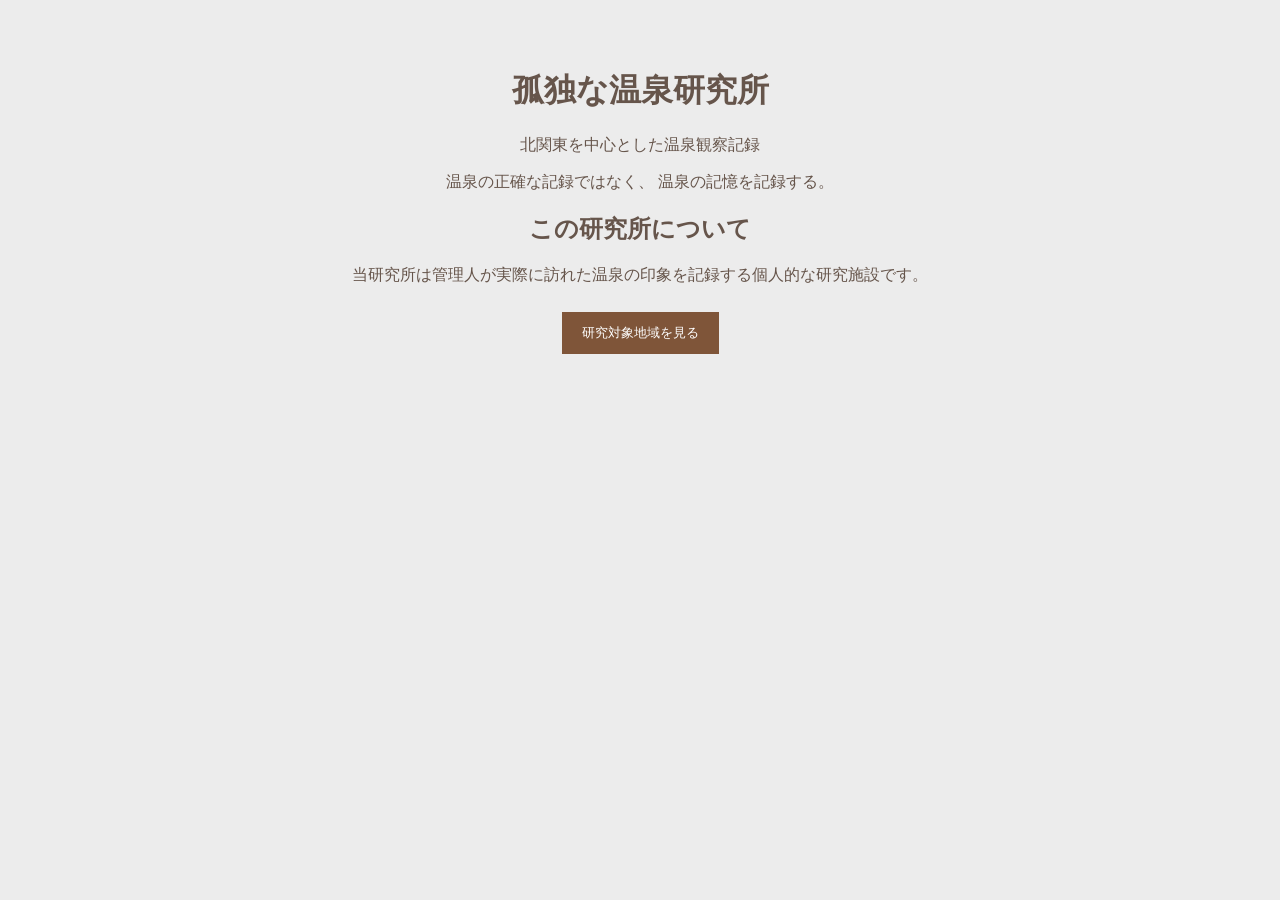
==== docs/spa.html @ 88f8500b "Update spa.html" ====
<!DOCTYPE html>
<html lang="ja">

<head>
    <meta charset="UTF-8">
    <meta name="viewport" content="width=device-width, initial-scale=1.0">

    <title>SPA test</title>
    <link rel="stylesheet" href="../css/map.css">
    <style>

        body {
            background-color: #ececec;
            color: #66554b;
            font-family:
                "Yu Mincho",
                "Hiragino Mincho ProN",
                serif;

            padding: 40px;
        }

        h1 {
            text-align: center;
        }

        button {
            background: #7f5539;
            color: white;
            border: none;
            padding: 12px 20px;
            cursor: pointer;
            margin: 10px;
        }

        button:hover {
            background: #c86b2a;
        }

        .page {
            text-align: center;
        }

        .map-image {
            width: 500px;
            max-width: 100%;
        }

    </style>

</head>

<body>

    <div id="app"></div>

    <script>

        function render(page) {

            const app = document.getElementById("app");

            if (page === "top") {

                app.innerHTML = `
                    <div class="page">

                        <h1>孤独な温泉研究所</h1>
                        
                        <p class="subtitle">
                            北関東を中心とした温泉観察記録
                        </p>
                        
                        <p>
                            温泉の正確な記録ではなく、
                            温泉の記憶を記録する。
                        </p>
                        
                       <h2>この研究所について</h2>

                        <p>
                            当研究所は管理人が実際に訪れた温泉の印象を記録する個人的な研究施設です。
                        </p>

                        <button onclick="render('map')">
                            研究対象地域を見る
                        </button>
                    </div>
                `;
            }

            if (page === "map") {

                app.innerHTML = `
                    <div class="page">
                        <h1>研究対象地域</h1>
                        
                        <ul>
                            <li><a href="#" onclick="render('tochigi')">栃木県</a></li>
                            <li><a href="#" onclick="render('gunma')" >群馬県</a></li>
                            <li><a href="#" onclick="render('yamagata')">山形県</a></li>
                        </ul>
                    </div>
                `;
            }
            if (page === "tochigi") {

                app.innerHTML = `
                    <div class="page">

                      <div class="map-container">
                      <img src="../img/tochigi.png" alt="栃木県">
                          
                            <a href="#" class="onsen nasu">
                                <span class="dot"></span>
                                <span class="label">那須温泉</span>
                            </a>
                        <br>

                        <button onclick="render('nasu')">
                            那須温泉
                        </button>

                        <br>

                        <button onclick="render('top')">
                            戻る
                        </button>

                    </div>
                `;
            }

            if (page === "nasu") {

                app.innerHTML = `
                    <div class="page">

                        <h1>那須温泉</h1>

                        <p>
                            那須連山の麓に広がる歴史ある温泉地。
                        </p>

                        <button onclick="render('map')">
                            栃木県へ戻る
                        </button>

                    </div>
                `;
            }

        }

        render("top");

    </script>

</body>

</html>
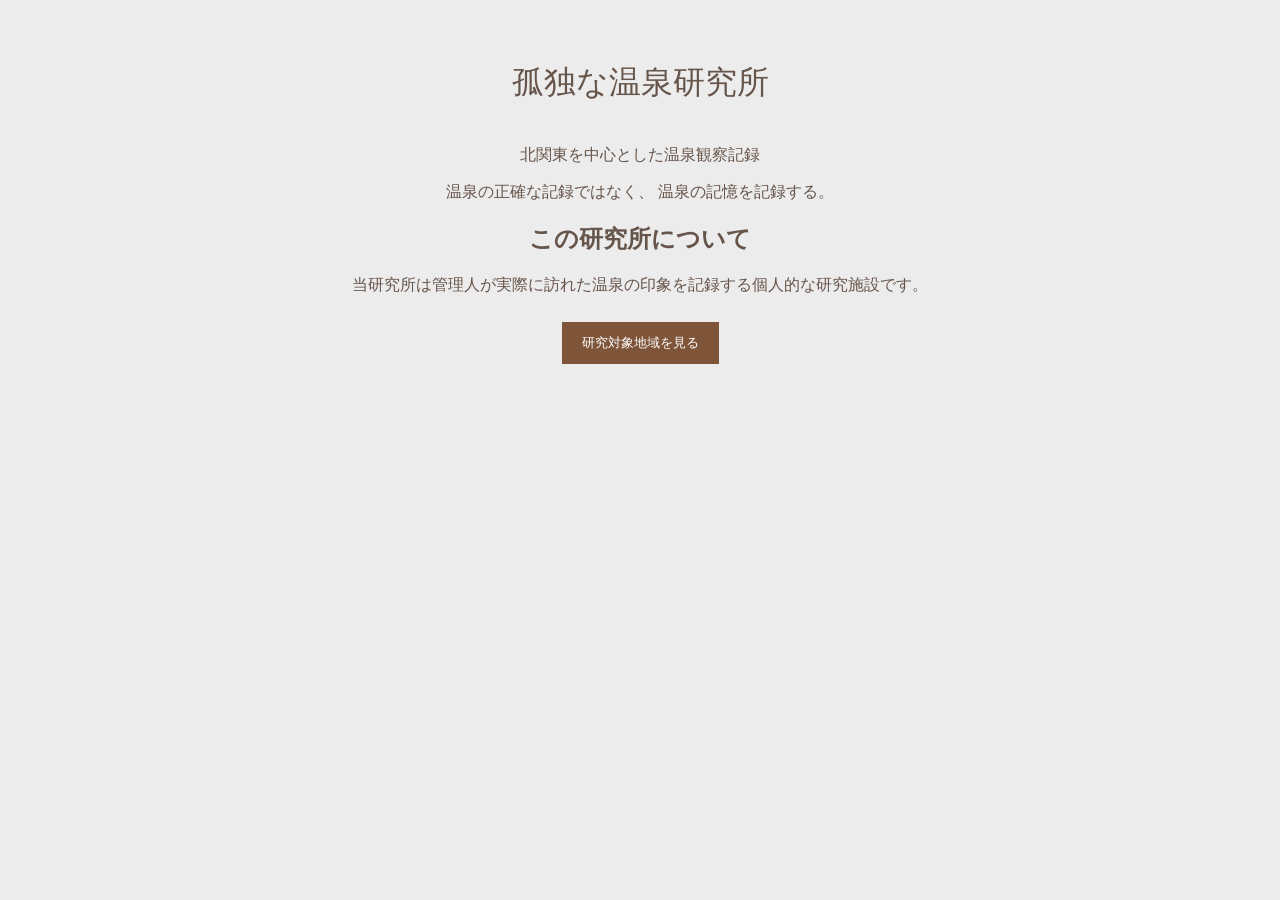
==== commit 84d3d78d: "Update spa.html" ====
--- a/docs/spa.html
+++ b/docs/spa.html
@@ -6,7 +6,7 @@
     <meta name="viewport" content="width=device-width, initial-scale=1.0">
 
     <title>SPA test</title>
-    <link rel="stylesheet" href="../css/map.css">
+    <link rel="stylesheet" href="./css/map.css">
     <style>
 
         body {
@@ -109,7 +109,7 @@
                     <div class="page">
 
                       <div class="map-container">
-                      <img src="../img/tochigi.png" alt="栃木県">
+                      <img src="./img/tochigi.png" alt="栃木県">
                           
                             <a href="#" class="onsen nasu">
                                 <span class="dot"></span>
--- a/docs/css/map.css
+++ b/docs/css/map.css
@@ -0,0 +1,89 @@
+/* 背景 */
+body {
+    margin: 0;
+    padding: 40px;
+    background-color: #ececec;
+    color: #66554b;
+    font-family:
+        "Yu Mincho",
+        "Hiragino Mincho ProN",
+        serif;
+}
+
+/* タイトル */
+h1 {
+    text-align: center;
+    font-weight: normal;
+    margin-bottom: 40px;
+}
+
+/* 地図エリア */
+.map-container {
+    position: relative;
+    width: 600px;
+    margin: 0 auto;
+}
+
+/* 地図 */
+.map-container img {
+    width: 100%;
+    display: block;
+}
+
+/* 温泉共通 */
+.onsen {
+    position: absolute;
+    text-decoration: none;
+    color: #66554b;
+}
+
+/* ● */
+.dot {
+    display: inline-block;
+    width: 14px;
+    height: 14px;
+    border-radius: 50%;
+    background-color: #7f5539;
+    vertical-align: middle;
+}
+
+/* ラベル */
+.label {
+    margin-left: 8px;
+    font-size: 18px;
+    vertical-align: middle;
+    color: #66554b;
+    transition: all 0.3s ease;  
+}
+
+/* 那須温泉 */
+.nasu {
+    top: 20%;
+    left: 60%;
+}
+
+/* 伊香保温泉 */
+.ikaho {
+    top: 40%;
+    left: 30%;
+}
+
+/* ホバー */
+.onsen:hover .dot {
+    width: auto;
+    height: auto;
+    background: none;
+}
+
+.onsen:hover .label {
+   color: #e67e22;
+   font-size: 22px;
+}
+
+/* ♨を表示 */
+.onsen:hover .dot::before {
+    content: "♨";
+    color: #e67e22;
+    font-size: 24px;
+    line-height: 1;
+}
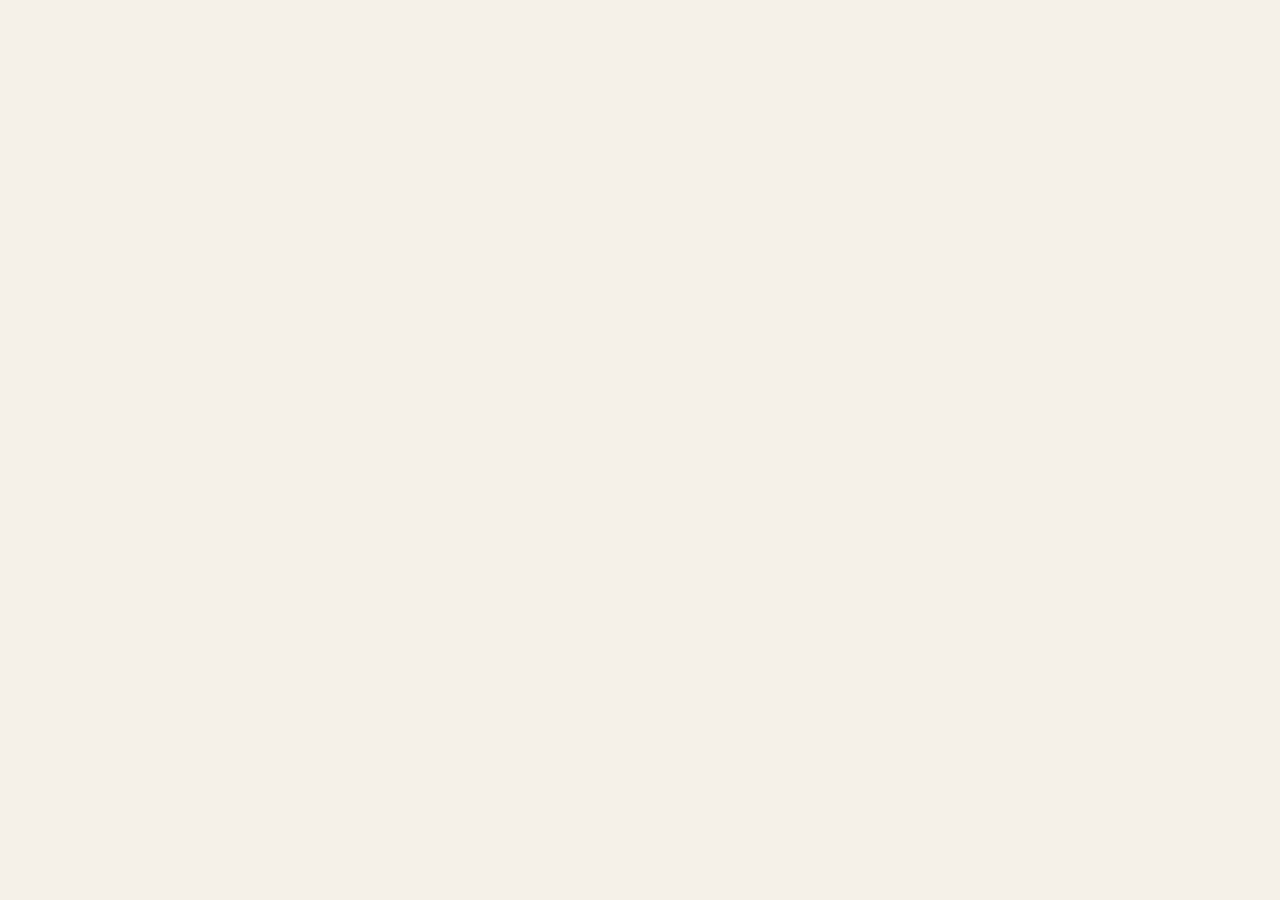
==== commit 6340c0db: "Update spa.html" ====
--- a/docs/spa.html
+++ b/docs/spa.html
@@ -6,48 +6,8 @@
     <meta name="viewport" content="width=device-width, initial-scale=1.0">
 
     <title>SPA test</title>
-    <link rel="stylesheet" href="./css/map.css">
+    <link rel="stylesheet" href="./css/style.css">
     <style>
-
-        body {
-            background-color: #ececec;
-            color: #66554b;
-            font-family:
-                "Yu Mincho",
-                "Hiragino Mincho ProN",
-                serif;
-
-            padding: 40px;
-        }
-
-        h1 {
-            text-align: center;
-        }
-
-        button {
-            background: #7f5539;
-            color: white;
-            border: none;
-            padding: 12px 20px;
-            cursor: pointer;
-            margin: 10px;
-        }
-
-        button:hover {
-            background: #c86b2a;
-        }
-
-        .page {
-            text-align: center;
-        }
-
-        .map-image {
-            width: 500px;
-            max-width: 100%;
-        }
-
-    </style>
-
 </head>
 
 <body>
@@ -64,6 +24,9 @@
 
                 app.innerHTML = `
                     <div class="page">
+                        <p class="latin">
+                            Solitarii Balnei Institutum
+                        </p>
 
                         <h1>孤独な温泉研究所</h1>
                         
@@ -71,12 +34,12 @@
                             北関東を中心とした温泉観察記録
                         </p>
                         
-                        <p>
+                        <p class="catchcopy">
                             温泉の正確な記録ではなく、
                             温泉の記憶を記録する。
                         </p>
-                        
-                       <h2>この研究所について</h2>
+
+                        <h2>この研究所について</h2>
 
                         <p>
                             当研究所は管理人が実際に訪れた温泉の印象を記録する個人的な研究施設です。
@@ -131,20 +94,20 @@
                 `;
             }
 
-            if (page === "nasu") {
+            if (page === "gunma") {
 
                 app.innerHTML = `
                     <div class="page">
-
-                        <h1>那須温泉</h1>
-
-                        <p>
-                            那須連山の麓に広がる歴史ある温泉地。
-                        </p>
-
-                        <button onclick="render('map')">
-                            栃木県へ戻る
-                        </button>
+                    <h1>群馬県</h1>
+                    
+                      <div class="map-container">
+                      <img src="../img/gunma.png" alt="群馬県">
+                          
+                            <a href="#" class="onsen ikaho">
+                                <span class="dot"></span>
+                                <span class="label">伊香保温泉</span>
+                            </a>
+                    </div>
 
                     </div>
                 `;
--- a/docs/css/style.css
+++ b/docs/css/style.css
@@ -0,0 +1,61 @@
+body {
+    background-color: #f5f1e8;
+    color: #3a312a;
+
+    max-width: 900px;
+    margin: 40px auto;
+    padding: 30px;
+
+    font-family:
+        "Yu Mincho",
+        "Hiragino Mincho ProN",
+        serif;
+
+    line-height: 1.9;
+}
+
+h1 {
+    color: #5a3921;
+
+    border-left: 8px solid #8a5a2b;
+    padding-left: 15px;
+}
+
+h2 {
+    color: #6a4a2f;
+
+    margin-top: 40px;
+    border-bottom: 1px solid #b8aa92;
+    padding-bottom: 5px;
+}
+
+p {
+    font-size: 18px;
+}
+
+a {
+    color: #6a4a2f;
+}
+
+a:hover {
+    color: #a15d2b;
+}
+.latin {
+    font-size: 1.1rem;
+    color: #8d7b68;
+    font-style: italic;
+    letter-spacing: 0.05em;
+}
+.catchcopy {
+    font-size: 2rem;
+    color: #5a3921;
+    line-height: 1.8;
+    margin-top: 80px;
+    margin-bottom: 100px;
+}
+.subtitle {
+    font-size: 0.95rem;
+    color: #8d7b68;
+    letter-spacing: 0.15em;
+}
+
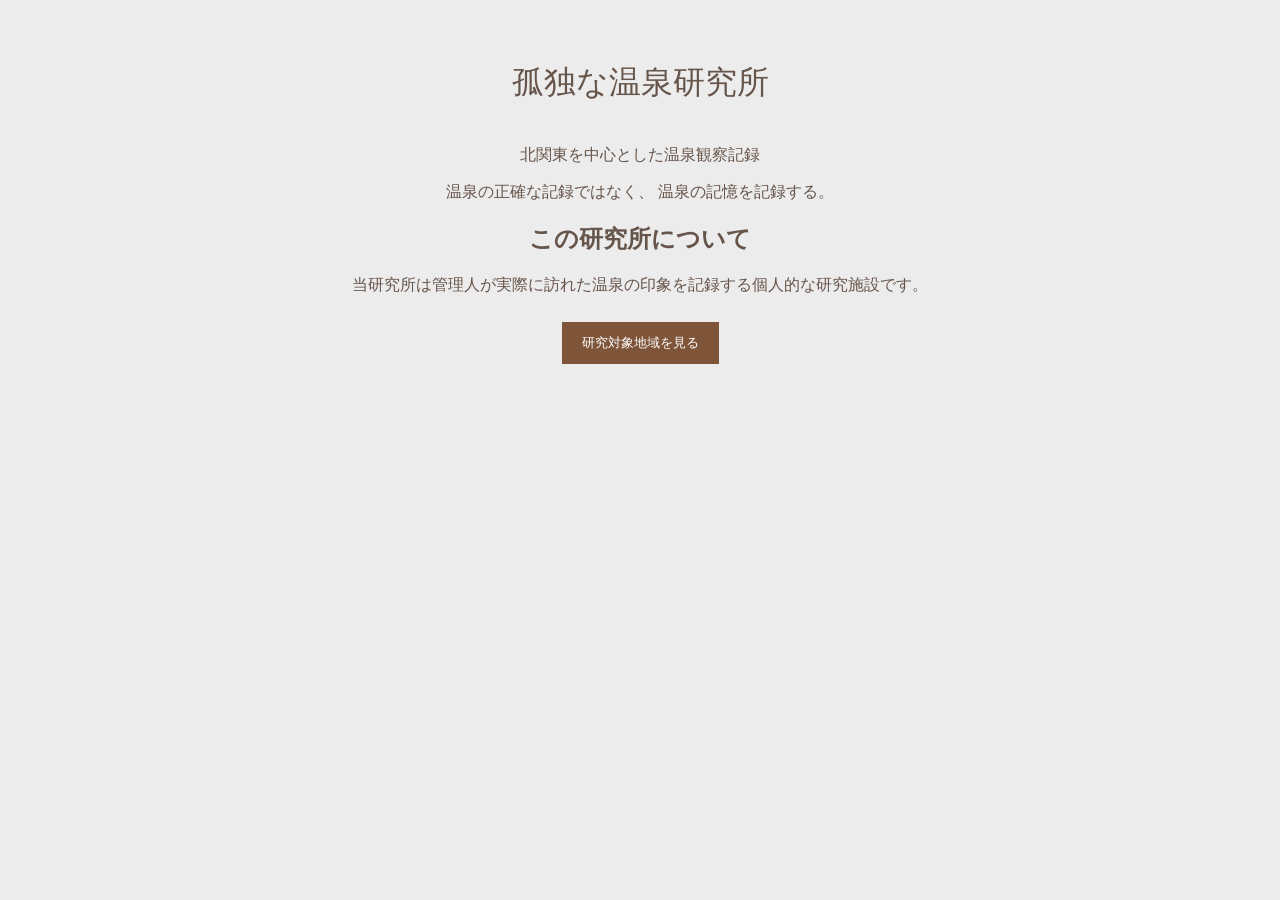
==== commit 02f9e7dc: "Update spa.html" ====
--- a/docs/spa.html
+++ b/docs/spa.html
@@ -6,8 +6,48 @@
     <meta name="viewport" content="width=device-width, initial-scale=1.0">
 
     <title>SPA test</title>
-    <link rel="stylesheet" href="./css/style.css">
+    <link rel="stylesheet" href="./css/map.css">
     <style>
+
+        body {
+            background-color: #ececec;
+            color: #66554b;
+            font-family:
+                "Yu Mincho",
+                "Hiragino Mincho ProN",
+                serif;
+
+            padding: 40px;
+        }
+
+        h1 {
+            text-align: center;
+        }
+
+        button {
+            background: #7f5539;
+            color: white;
+            border: none;
+            padding: 12px 20px;
+            cursor: pointer;
+            margin: 10px;
+        }
+
+        button:hover {
+            background: #c86b2a;
+        }
+
+        .page {
+            text-align: center;
+        }
+
+        .map-image {
+            width: 500px;
+            max-width: 100%;
+        }
+
+    </style>
+
 </head>
 
 <body>
@@ -24,9 +64,6 @@
 
                 app.innerHTML = `
                     <div class="page">
-                        <p class="latin">
-                            Solitarii Balnei Institutum
-                        </p>
 
                         <h1>孤独な温泉研究所</h1>
                         
@@ -34,12 +71,12 @@
                             北関東を中心とした温泉観察記録
                         </p>
                         
-                        <p class="catchcopy">
+                        <p>
                             温泉の正確な記録ではなく、
                             温泉の記憶を記録する。
                         </p>
-
-                        <h2>この研究所について</h2>
+                        
+                       <h2>この研究所について</h2>
 
                         <p>
                             当研究所は管理人が実際に訪れた温泉の印象を記録する個人的な研究施設です。
--- a/docs/css/map.css
+++ b/docs/css/map.css
@@ -0,0 +1,89 @@
+/* 背景 */
+body {
+    margin: 0;
+    padding: 40px;
+    background-color: #ececec;
+    color: #66554b;
+    font-family:
+        "Yu Mincho",
+        "Hiragino Mincho ProN",
+        serif;
+}
+
+/* タイトル */
+h1 {
+    text-align: center;
+    font-weight: normal;
+    margin-bottom: 40px;
+}
+
+/* 地図エリア */
+.map-container {
+    position: relative;
+    width: 600px;
+    margin: 0 auto;
+}
+
+/* 地図 */
+.map-container img {
+    width: 100%;
+    display: block;
+}
+
+/* 温泉共通 */
+.onsen {
+    position: absolute;
+    text-decoration: none;
+    color: #66554b;
+}
+
+/* ● */
+.dot {
+    display: inline-block;
+    width: 14px;
+    height: 14px;
+    border-radius: 50%;
+    background-color: #7f5539;
+    vertical-align: middle;
+}
+
+/* ラベル */
+.label {
+    margin-left: 8px;
+    font-size: 18px;
+    vertical-align: middle;
+    color: #66554b;
+    transition: all 0.3s ease;  
+}
+
+/* 那須温泉 */
+.nasu {
+    top: 20%;
+    left: 60%;
+}
+
+/* 伊香保温泉 */
+.ikaho {
+    top: 40%;
+    left: 30%;
+}
+
+/* ホバー */
+.onsen:hover .dot {
+    width: auto;
+    height: auto;
+    background: none;
+}
+
+.onsen:hover .label {
+   color: #e67e22;
+   font-size: 22px;
+}
+
+/* ♨を表示 */
+.onsen:hover .dot::before {
+    content: "♨";
+    color: #e67e22;
+    font-size: 24px;
+    line-height: 1;
+}
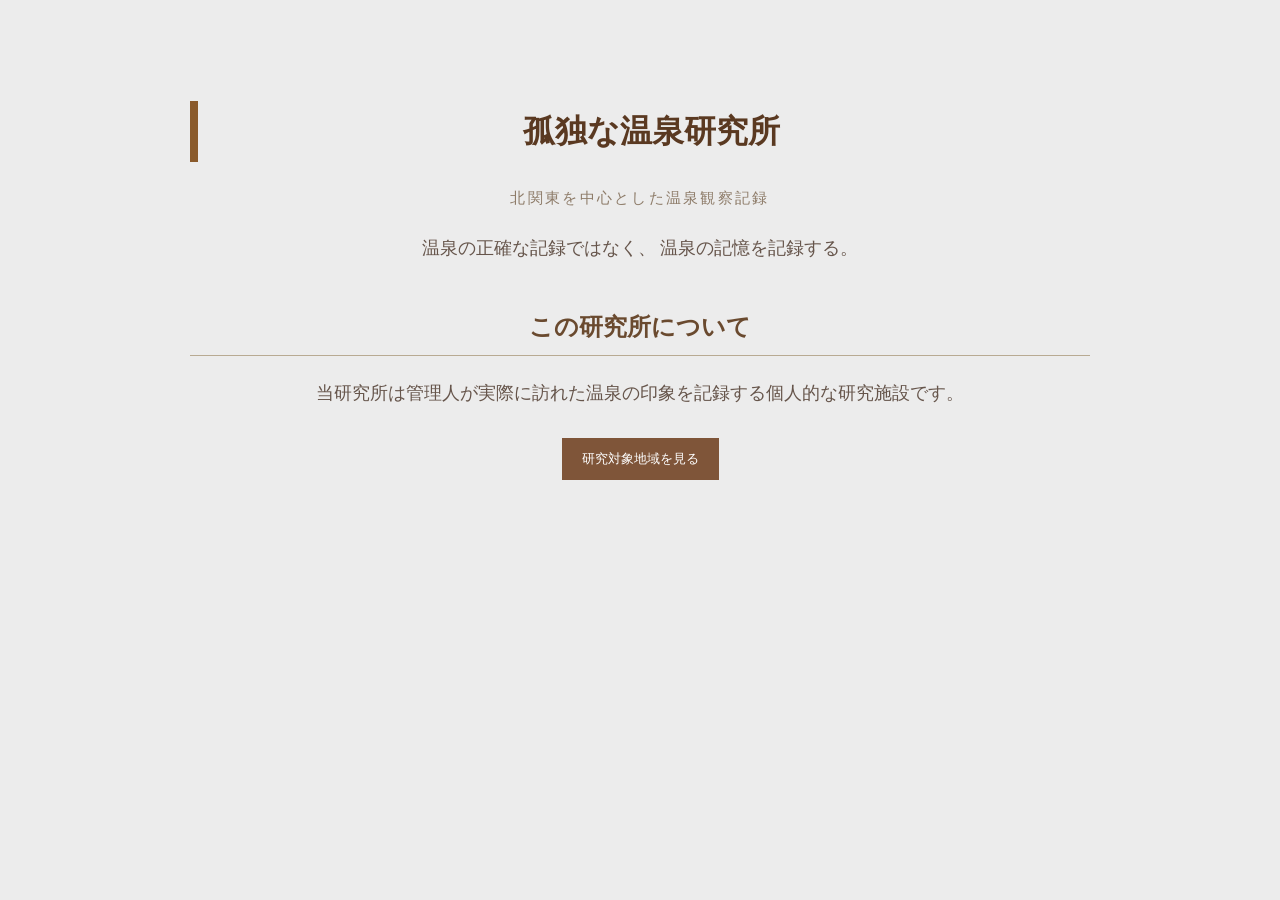
==== commit b9e97425: "Update spa.html" ====
--- a/docs/spa.html
+++ b/docs/spa.html
@@ -6,7 +6,7 @@
     <meta name="viewport" content="width=device-width, initial-scale=1.0">
 
     <title>SPA test</title>
-    <link rel="stylesheet" href="./css/map.css">
+    <link rel="stylesheet" href="./css/style.css">
     <style>
 
         body {
--- a/docs/css/style.css
+++ b/docs/css/style.css
@@ -0,0 +1,61 @@
+body {
+    background-color: #f5f1e8;
+    color: #3a312a;
+
+    max-width: 900px;
+    margin: 40px auto;
+    padding: 30px;
+
+    font-family:
+        "Yu Mincho",
+        "Hiragino Mincho ProN",
+        serif;
+
+    line-height: 1.9;
+}
+
+h1 {
+    color: #5a3921;
+
+    border-left: 8px solid #8a5a2b;
+    padding-left: 15px;
+}
+
+h2 {
+    color: #6a4a2f;
+
+    margin-top: 40px;
+    border-bottom: 1px solid #b8aa92;
+    padding-bottom: 5px;
+}
+
+p {
+    font-size: 18px;
+}
+
+a {
+    color: #6a4a2f;
+}
+
+a:hover {
+    color: #a15d2b;
+}
+.latin {
+    font-size: 1.1rem;
+    color: #8d7b68;
+    font-style: italic;
+    letter-spacing: 0.05em;
+}
+.catchcopy {
+    font-size: 2rem;
+    color: #5a3921;
+    line-height: 1.8;
+    margin-top: 80px;
+    margin-bottom: 100px;
+}
+.subtitle {
+    font-size: 0.95rem;
+    color: #8d7b68;
+    letter-spacing: 0.15em;
+}
+
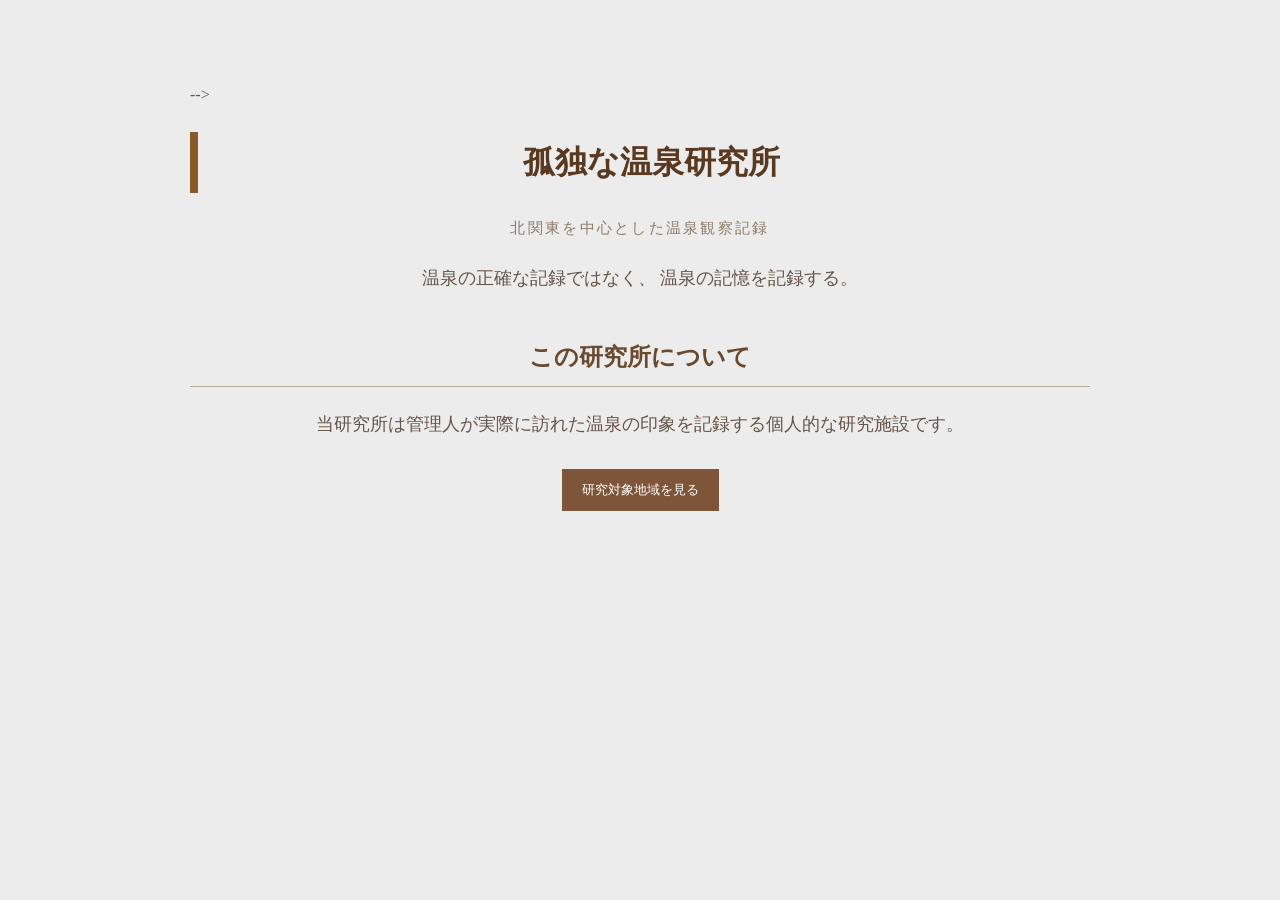
==== commit 5dde3b9a: "Update spa.html" ====
--- a/docs/spa.html
+++ b/docs/spa.html
@@ -8,7 +8,7 @@
     <title>SPA test</title>
     <link rel="stylesheet" href="./css/style.css">
     <style>
-
+<!--
         body {
             background-color: #ececec;
             color: #66554b;
@@ -47,7 +47,7 @@
         }
 
     </style>
-
+-->
 </head>
 
 <body>
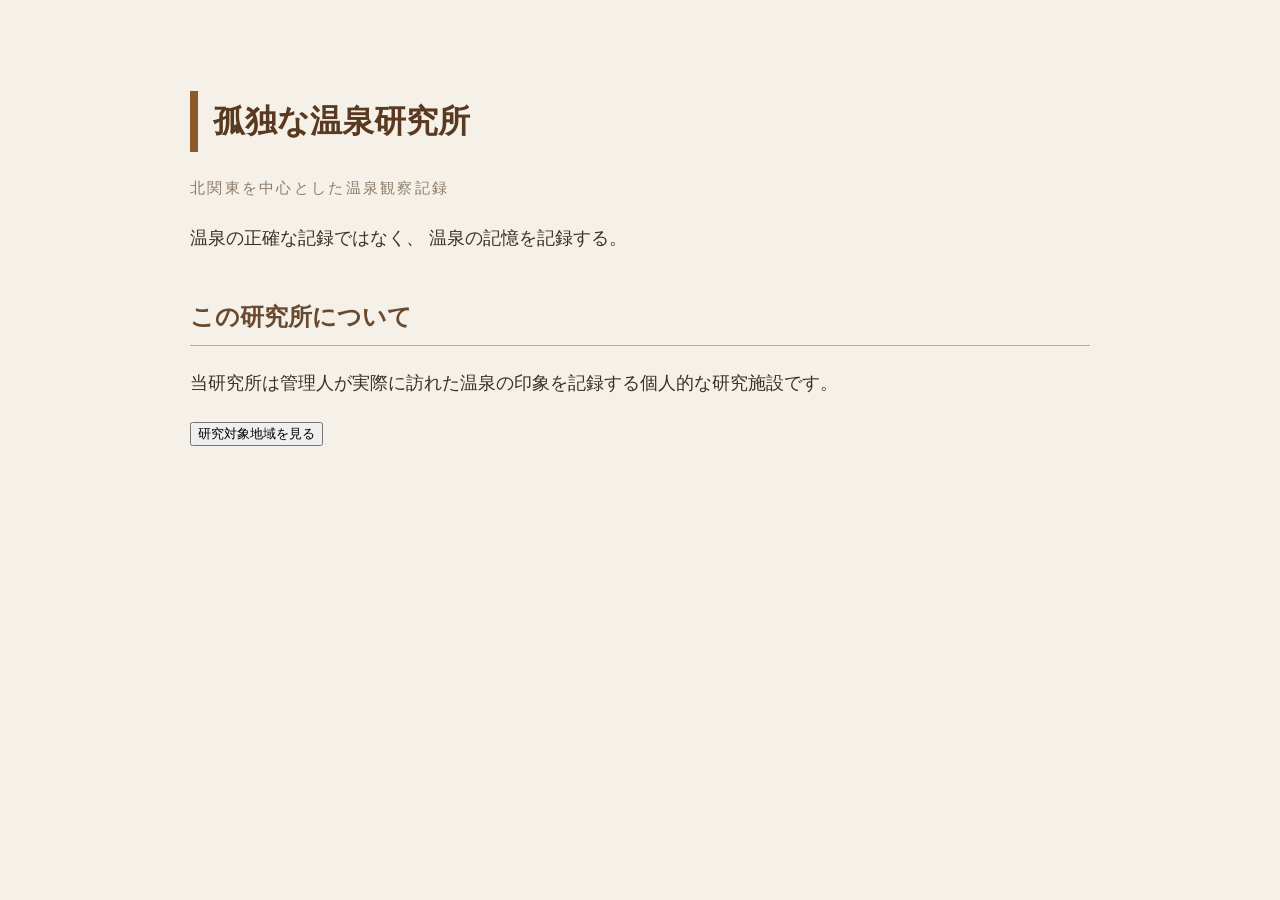
==== commit 7d061ea7: "Update spa.html" ====
--- a/docs/spa.html
+++ b/docs/spa.html
@@ -7,8 +7,9 @@
 
     <title>SPA test</title>
     <link rel="stylesheet" href="./css/style.css">
+    <!--
     <style>
-<!--
+
         body {
             background-color: #ececec;
             color: #66554b;
